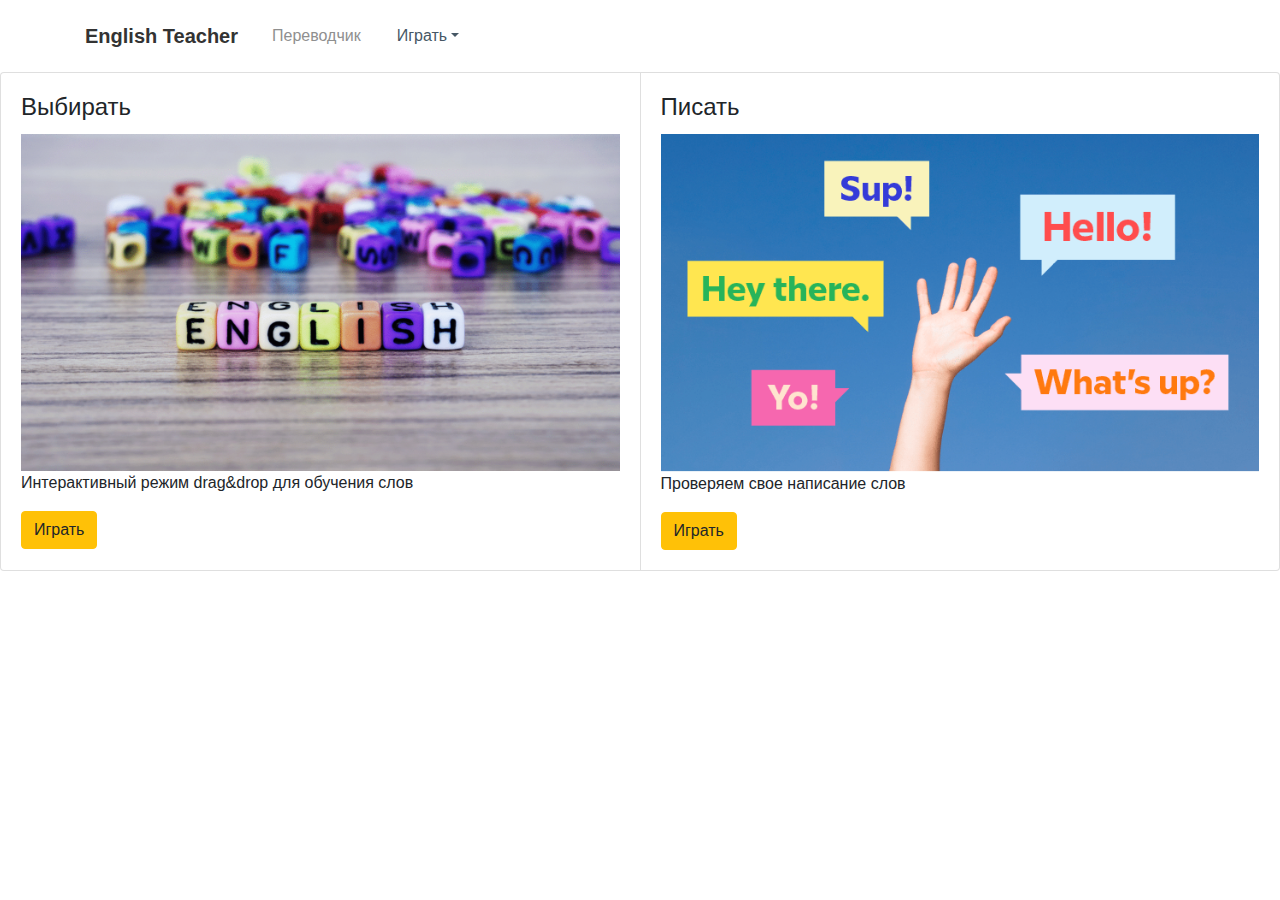
==== platforms/browser/www/index.html @ cc179459 "create main page" ====
<!DOCTYPE html>
<html>

<head>
    <meta charset="utf-8">
    <meta name="viewport" content="width=device-width, initial-scale=1.0">
    <title>English Teacher</title>
    <link rel="stylesheet" href="assets/bootstrap/css/bootstrap.min.css">
    <link rel="stylesheet" href="assets/css/Navigation-with-Button.css">
    <link rel="stylesheet" href="assets/css/styles.css">
</head>

<body>
    <div></div>
    <div>
        <nav class="navbar navbar-light navbar-expand-md navigation-clean-button">
            <div class="container"><a class="navbar-brand" href="#">English Teacher</a><button class="navbar-toggler" data-toggle="collapse" data-target="#navcol-1"><span class="sr-only">Toggle navigation</span><span class="navbar-toggler-icon"></span></button>
                <div class="collapse navbar-collapse"
                    id="navcol-1">
                    <ul class="nav navbar-nav mr-auto">
                        <li class="nav-item" role="presentation"><a class="nav-link active" href="#">Переводчик</a></li>
                        <li class="dropdown"><a class="dropdown-toggle nav-link dropdown-toggle" data-toggle="dropdown" aria-expanded="false" href="#">Играть</a>
                            <div class="dropdown-menu" role="menu"><a class="dropdown-item" role="presentation" href="#">Выбирать</a><a class="dropdown-item" role="presentation" href="#">Писать</a></div>
                        </li>
                    </ul>
                </div>
            </div>
        </nav>
    </div>
    <div></div>
    <div class="card-group">
        <div class="card">
            <div class="card-body">
                <h4 class="card-title">Выбирать</h4><img src="assets/img/GettyImages-english-1400x788.gif" width="100%">
                <p class="card-text">Интерактивный режим drag&amp;drop для обучения слов</p><button class="btn btn-warning" type="button">Играть</button></div>
        </div>
        <div class="card">
            <div class="card-body">
                <h4 class="card-title">Писать</h4><img src="assets/img/HowManyPeopleSpeak-Header-new-20170726145851.png" width="100%">
                <p class="card-text">Проверяем свое написание слов</p><button class="btn btn-warning" type="button">Играть</button></div>
        </div>
    </div>
    <script src="assets/js/jquery.min.js"></script>
    <script src="assets/bootstrap/js/bootstrap.min.js"></script>
</body>

</html>
---- platforms/browser/www/assets/css/Navigation-with-Button.css ----
.navigation-clean-button {
  background:#fff;
  padding-top:.75rem;
  padding-bottom:.75rem;
  color:#333;
  border-radius:0;
  box-shadow:none;
  border:none;
  margin-bottom:0;
}

@media (min-width:768px) {
  .navigation-clean-button {
    padding-top:1rem;
    padding-bottom:1rem;
  }
}

.navigation-clean-button .navbar-brand {
  font-weight:bold;
  color:inherit;
}

.navigation-clean-button .navbar-brand:hover {
  color:#222;
}

.navigation-clean-button .navbar-toggler {
  border-color:#ddd;
}

.navigation-clean-button .navbar-toggler:hover, .navigation-clean-button .navbar-toggler:focus {
  background:none;
}

.navigation-clean-button .navbar-toggler {
  color:#888;
}

.navigation-clean-button .navbar-collapse, .navigation-clean-button .form-inline {
  border-top-color:#ddd;
}

.navigation-clean-button .navbar-nav a.active, .navigation-clean-button .navbar-nav > .show > a {
  background:none;
  box-shadow:none;
}

.navigation-clean-button.navbar-light .navbar-nav a.active, .navigation-clean-button.navbar-light .navbar-nav a.active:focus, .navigation-clean-button.navbar-light .navbar-nav a.active:hover {
  color:#8f8f8f;
  box-shadow:none;
  background:none;
  pointer-events:none;
}

.navigation-clean-button.navbar .navbar-nav .nav-link {
  padding-left:18px;
  padding-right:18px;
}

.navigation-clean-button.navbar-light .navbar-nav .nav-link {
  color:#465765;
}

.navigation-clean-button.navbar-light .navbar-nav .nav-link:focus, .navigation-clean-button.navbar-light .navbar-nav .nav-link:hover {
  color:#37434d !important;
  background-color:transparent;
}

.navigation-clean-button .navbar-nav > li > .dropdown-menu {
  margin-top:-5px;
  box-shadow:0 4px 8px rgba(0,0,0,.1);
  background-color:#fff;
  border-radius:2px;
}

.navigation-clean-button .dropdown-menu .dropdown-item:focus, .navigation-clean-button .dropdown-menu .dropdown-item {
  line-height:2;
  font-size:14px;
  color:#37434d;
}

.navigation-clean-button .dropdown-menu .dropdown-item:focus, .navigation-clean-button .dropdown-menu .dropdown-item:hover {
  background:#eee;
  color:inherit;
}

.navigation-clean-button .actions .login {
  margin-right:1rem;
  text-decoration:none;
  color:#465765;
}

.navigation-clean-button .navbar-text .action-button, .navigation-clean-button .navbar-text .action-button:active, .navigation-clean-button .navbar-text .action-button:hover {
  background:#56c6c6;
  border-radius:20px;
  font-size:inherit;
  color:#fff;
  box-shadow:none;
  border:none;
  text-shadow:none;
  padding:.5rem 1rem;
  transition:background-color 0.25s;
  font-size:inherit;
}

.navigation-clean-button .navbar-text .action-button:hover {
  background:#66d7d7;
}
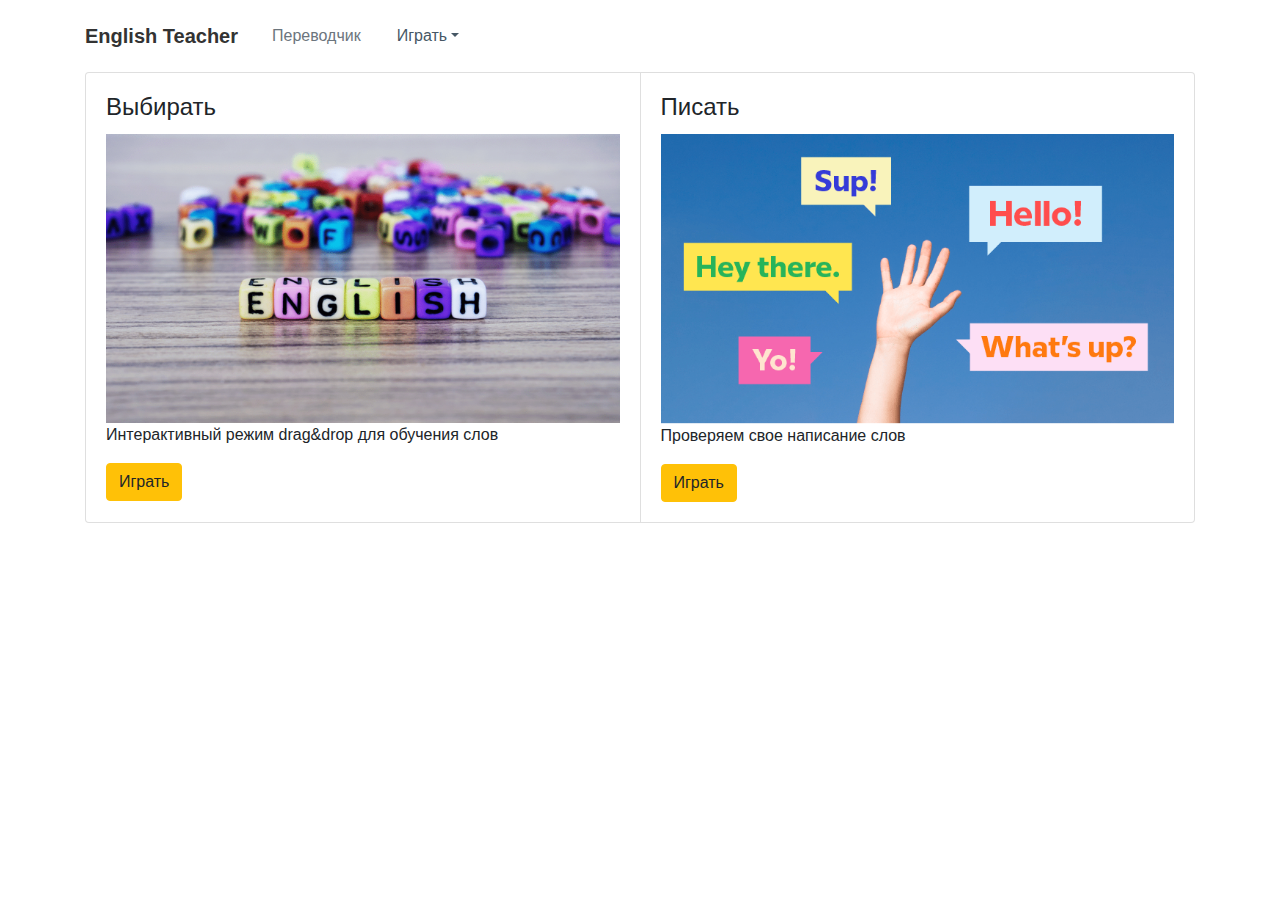
==== commit 66741f8a: "add choose.html" ====
--- a/platforms/browser/www/index.html
+++ b/platforms/browser/www/index.html
@@ -6,19 +6,19 @@
     <meta name="viewport" content="width=device-width, initial-scale=1.0">
     <title>English Teacher</title>
     <link rel="stylesheet" href="assets/bootstrap/css/bootstrap.min.css">
+    <link rel="stylesheet" href="assets/css/Login-Form-Clean.css">
     <link rel="stylesheet" href="assets/css/Navigation-with-Button.css">
     <link rel="stylesheet" href="assets/css/styles.css">
 </head>
 
 <body>
-    <div></div>
     <div>
         <nav class="navbar navbar-light navbar-expand-md navigation-clean-button">
             <div class="container"><a class="navbar-brand" href="#">English Teacher</a><button class="navbar-toggler" data-toggle="collapse" data-target="#navcol-1"><span class="sr-only">Toggle navigation</span><span class="navbar-toggler-icon"></span></button>
                 <div class="collapse navbar-collapse"
                     id="navcol-1">
                     <ul class="nav navbar-nav mr-auto">
-                        <li class="nav-item" role="presentation"><a class="nav-link active" href="#">Переводчик</a></li>
+                        <li class="nav-item" role="presentation"><a class="nav-link text-secondary active" href="#">Переводчик</a></li>
                         <li class="dropdown"><a class="dropdown-toggle nav-link dropdown-toggle" data-toggle="dropdown" aria-expanded="false" href="#">Играть</a>
                             <div class="dropdown-menu" role="menu"><a class="dropdown-item" role="presentation" href="#">Выбирать</a><a class="dropdown-item" role="presentation" href="#">Писать</a></div>
                         </li>
@@ -27,17 +27,18 @@
             </div>
         </nav>
     </div>
-    <div></div>
-    <div class="card-group">
-        <div class="card">
-            <div class="card-body">
-                <h4 class="card-title">Выбирать</h4><img src="assets/img/GettyImages-english-1400x788.gif" width="100%">
-                <p class="card-text">Интерактивный режим drag&amp;drop для обучения слов</p><button class="btn btn-warning" type="button">Играть</button></div>
-        </div>
-        <div class="card">
-            <div class="card-body">
-                <h4 class="card-title">Писать</h4><img src="assets/img/HowManyPeopleSpeak-Header-new-20170726145851.png" width="100%">
-                <p class="card-text">Проверяем свое написание слов</p><button class="btn btn-warning" type="button">Играть</button></div>
+    <div class="container">
+        <div class="card-group">
+            <div class="card">
+                <div class="card-body">
+                    <h4 class="card-title">Выбирать</h4><img src="assets/img/GettyImages-english-1400x788.gif" width="100%">
+                    <p class="card-text">Интерактивный режим drag&amp;drop для обучения слов</p><button class="btn btn-warning" type="button">Играть</button></div>
+            </div>
+            <div class="card">
+                <div class="card-body">
+                    <h4 class="card-title">Писать</h4><img src="assets/img/HowManyPeopleSpeak-Header-new-20170726145851.png" width="100%">
+                    <p class="card-text">Проверяем свое написание слов</p><button class="btn btn-warning" type="button">Играть</button></div>
+            </div>
         </div>
     </div>
     <script src="assets/js/jquery.min.js"></script>
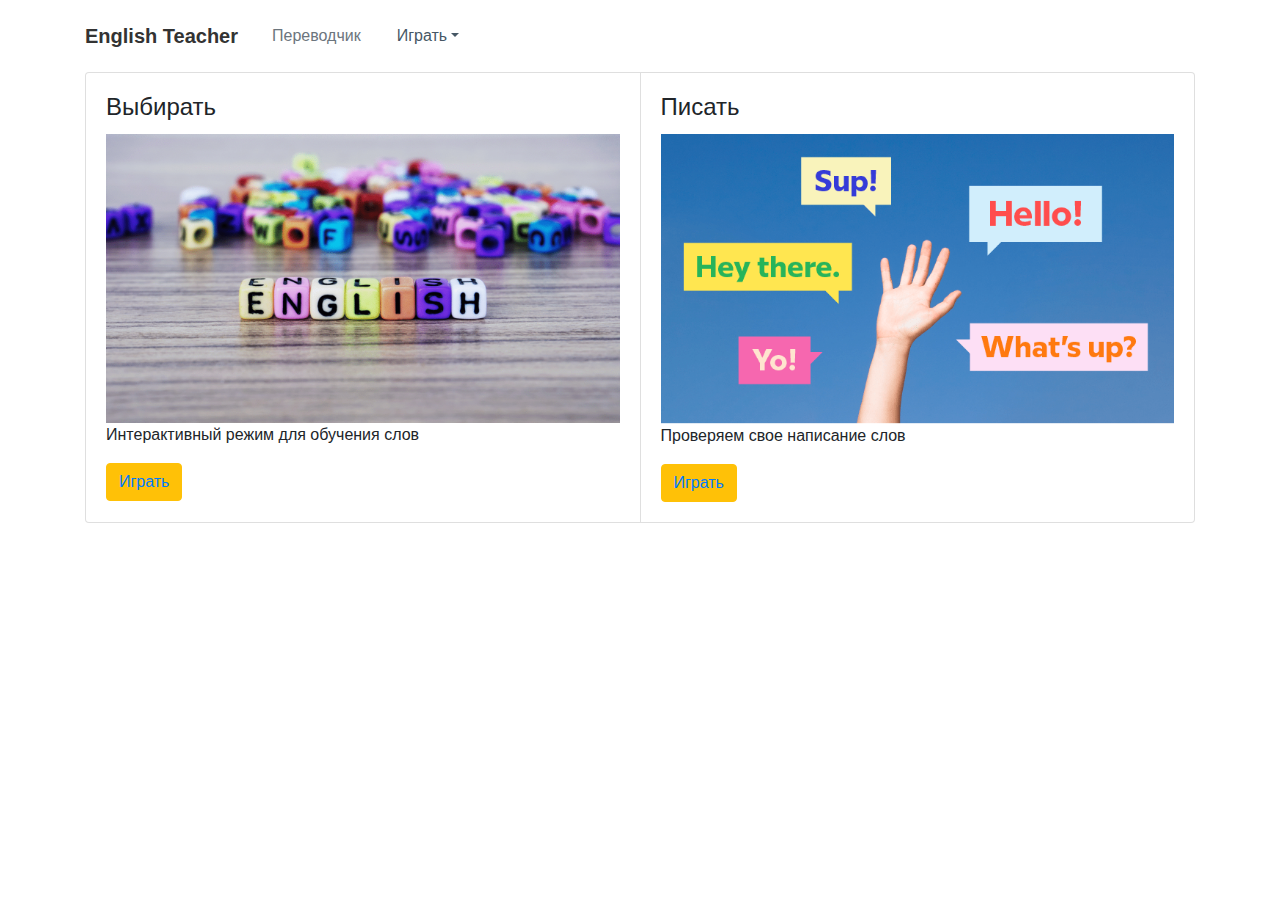
==== commit 3917188f: "choose working on browser only" ====
--- a/platforms/browser/www/index.html
+++ b/platforms/browser/www/index.html
@@ -9,6 +9,7 @@
     <link rel="stylesheet" href="assets/css/Login-Form-Clean.css">
     <link rel="stylesheet" href="assets/css/Navigation-with-Button.css">
     <link rel="stylesheet" href="assets/css/styles.css">
+    <script src="assets/js/index.js"></script>
 </head>
 
 <body>
@@ -20,7 +21,7 @@
                     <ul class="nav navbar-nav mr-auto">
                         <li class="nav-item" role="presentation"><a class="nav-link text-secondary active" href="#">Переводчик</a></li>
                         <li class="dropdown"><a class="dropdown-toggle nav-link dropdown-toggle" data-toggle="dropdown" aria-expanded="false" href="#">Играть</a>
-                            <div class="dropdown-menu" role="menu"><a class="dropdown-item" role="presentation" href="#">Выбирать</a><a class="dropdown-item" role="presentation" href="#">Писать</a></div>
+                            <div class="dropdown-menu" role="menu"><a class="dropdown-item" role="presentation" href="choose.html">Выбирать</a><a class="dropdown-item" role="presentation" href="write.html">Писать</a></div>
                         </li>
                     </ul>
                 </div>
@@ -32,12 +33,12 @@
             <div class="card">
                 <div class="card-body">
                     <h4 class="card-title">Выбирать</h4><img src="assets/img/GettyImages-english-1400x788.gif" width="100%">
-                    <p class="card-text">Интерактивный режим drag&amp;drop для обучения слов</p><button class="btn btn-warning" type="button">Играть</button></div>
+                    <p class="card-text">Интерактивный режим для обучения слов</p><button class="btn btn-warning" type="button"><a href="choose.html">Играть</a></button></div>
             </div>
             <div class="card">
                 <div class="card-body">
                     <h4 class="card-title">Писать</h4><img src="assets/img/HowManyPeopleSpeak-Header-new-20170726145851.png" width="100%">
-                    <p class="card-text">Проверяем свое написание слов</p><button class="btn btn-warning" type="button">Играть</button></div>
+                    <p class="card-text">Проверяем свое написание слов</p><button class="btn btn-warning" type="button"><a href="write.html">Играть</a></button></div>
             </div>
         </div>
     </div>
@@ -45,4 +46,4 @@
     <script src="assets/bootstrap/js/bootstrap.min.js"></script>
 </body>
 
-</html>+</html>
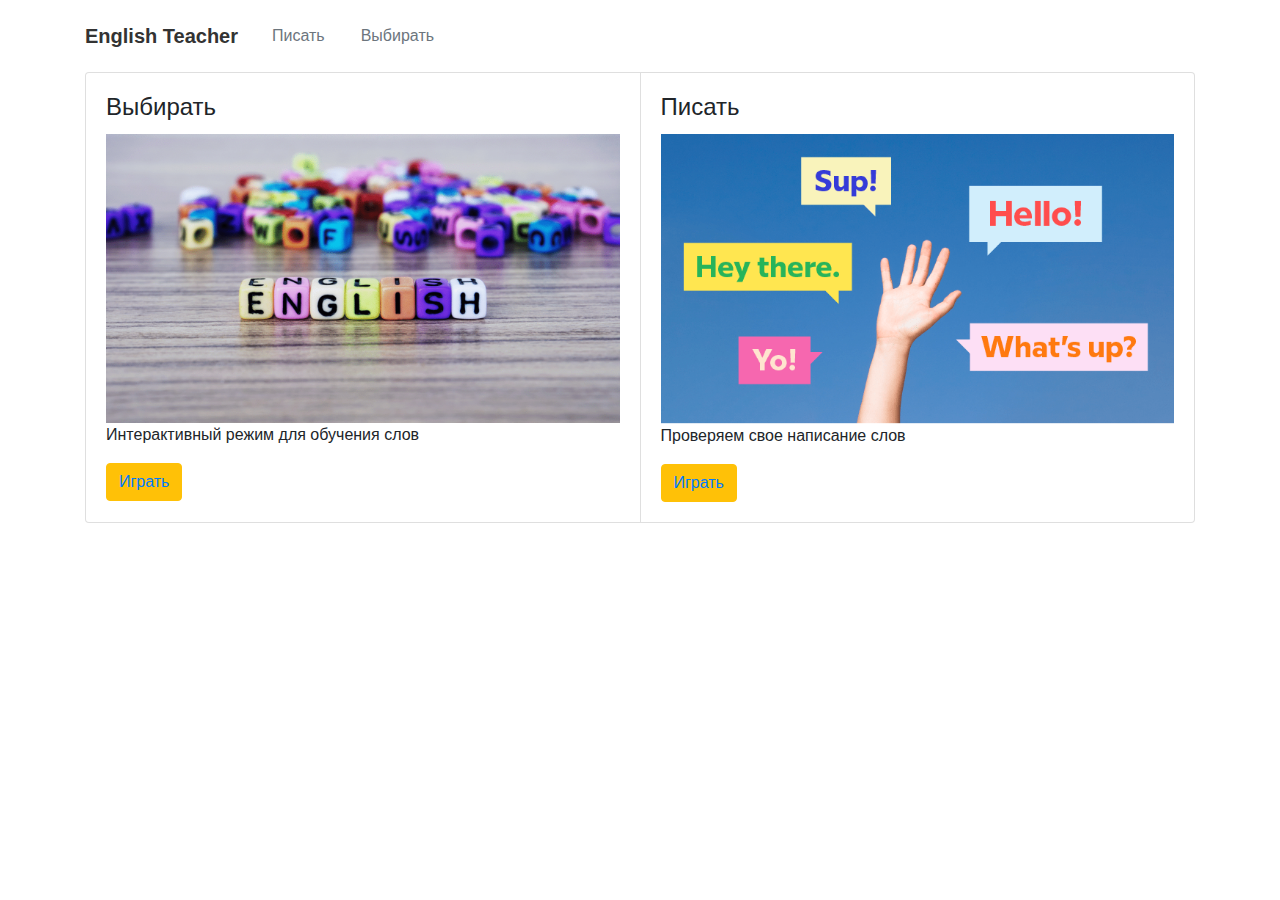
==== commit 5b9960e5: "fixchangeLocal" ====
--- a/platforms/browser/www/index.html
+++ b/platforms/browser/www/index.html
@@ -19,10 +19,8 @@
                 <div class="collapse navbar-collapse"
                     id="navcol-1">
                     <ul class="nav navbar-nav mr-auto">
-                        <li class="nav-item" role="presentation"><a class="nav-link text-secondary active" href="#">Переводчик</a></li>
-                        <li class="dropdown"><a class="dropdown-toggle nav-link dropdown-toggle" data-toggle="dropdown" aria-expanded="false" href="#">Играть</a>
-                            <div class="dropdown-menu" role="menu"><a class="dropdown-item" role="presentation" href="choose.html">Выбирать</a><a class="dropdown-item" role="presentation" href="write.html">Писать</a></div>
-                        </li>
+                        <li class="nav-item" role="presentation"><a class="nav-link text-secondary active" href="write.html">Писать</a></li>
+                        <li class="nav-item" role="presentation"><a class="nav-link text-secondary active" href="choose.html">Выбирать</a></li>
                     </ul>
                 </div>
             </div>
